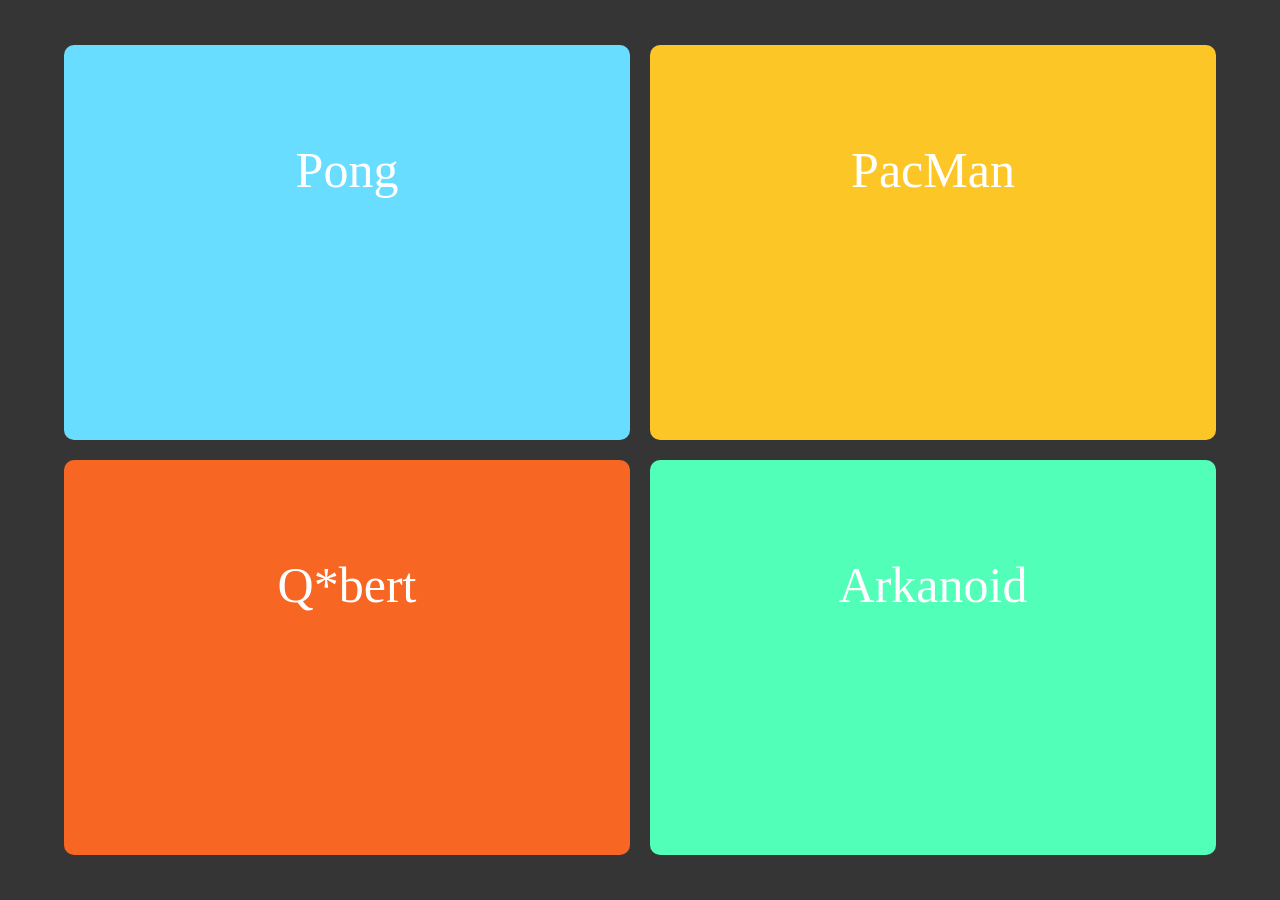
==== multiplayer.html @ eb517a16 "Push to web" ====
<!DOCTYPE html>
<html lang="en">

<head>
    <meta charset="UTF-8">
    <meta name="viewport" content="width=device-width, initial-scale=1.0">
    <title>Game Cards</title>
    <style>
        * {
            margin: 0;
            padding: 0;
            box-sizing: border-box;
        }

        body {
            font-family:"Impact", fantasy;
            font-weight: 400;
            display: flex;
            justify-content: center;
            align-items: center;
            height: 100vh;
            background-color: #353535;
        }

        .grid-container {
            display: grid;
            grid-template-columns: repeat(2, 1fr);  
            grid-template-rows: repeat(2, 1fr);
            gap: 20px;
            width: 90%;
            height: 90%;
        }

        .project-card {
            display: flex;
            flex-direction: column;
            justify-content: space-between;
            align-items: center;
            text-align: center;
            border: 0;
            border-radius: 10px;
            overflow: hidden;
            transition: transform 0.4s;  
        }


        .card-1 {
            background-color: #69DDFF;
        }

        .card-2 {
            background-color: #fcc726;
        }

        .card-3 {
            background-color: #F86624;
        }

        .card-4 {
            background-color: #52FFB8;
        }

        .project-card p {
            padding: 6rem;
            font-size: 50px;
            color: white;
        }

    </style>
</head>

<body onload="loadBtn()">
    <div class="grid-container">
        <div name="submit" class="project-card card-1" onclick="window.location.href='pong.html';">
            <p>Pong</p>
        </div> 
        <div name="submit" class="project-card card-2" onclick="window.location.href='pacman.html';">
            <p>PacMan</p>
        </div>
        <div name="submit" class="project-card card-3" onclick="window.location.href='qbert.html';">
            <p>Q*bert</p>
        </div>
        <div name="submit" class="project-card card-4" onclick="window.location.href='arkanoid.html';">
            <p>Arkanoid</p> 
        </div>
    </div>
</body>

<script src="script.js"></script>

</html>
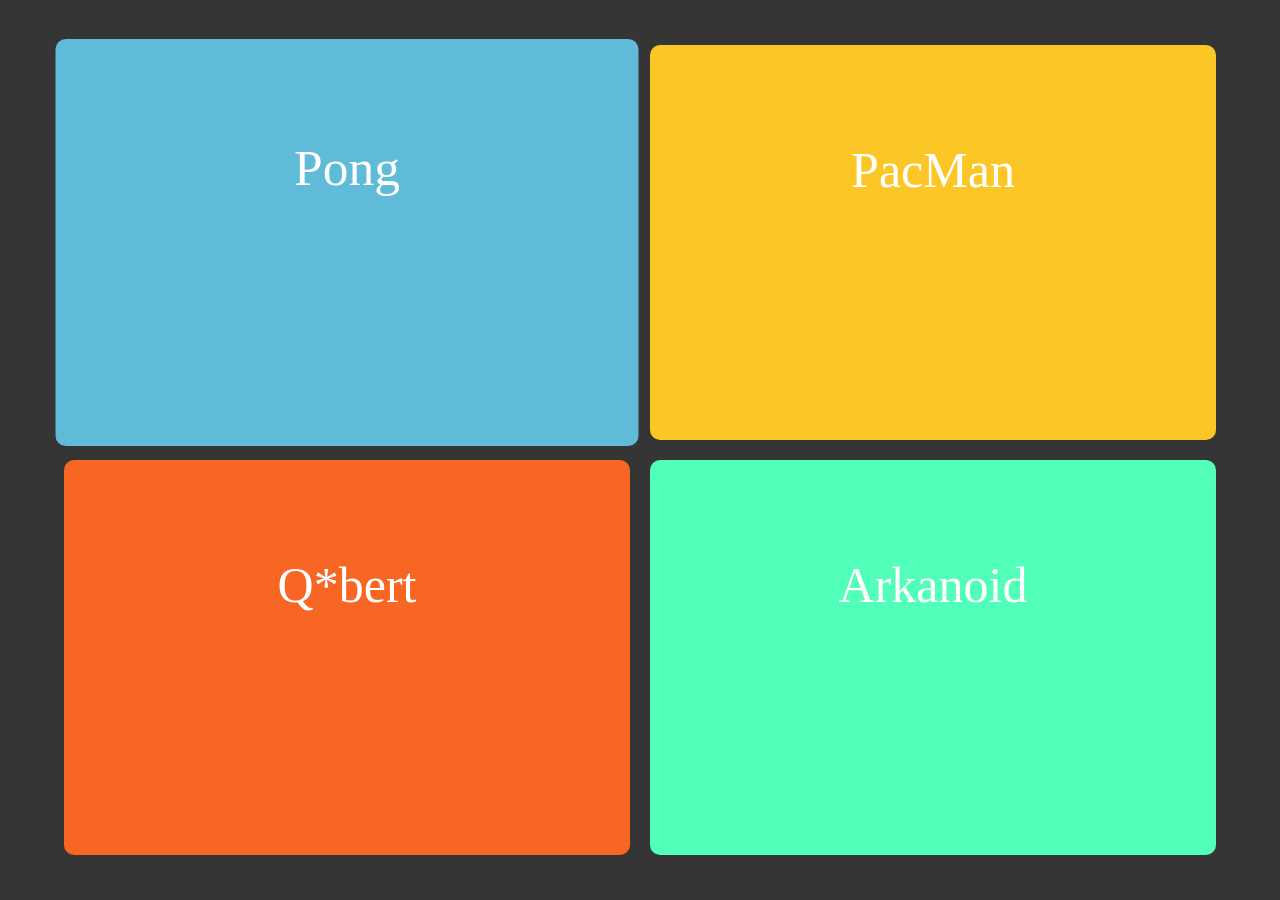
==== commit 3d5487ab: "working pls" ====
--- a/multiplayer.html
+++ b/multiplayer.html
@@ -1,6 +1,5 @@
 <!DOCTYPE html>
 <html lang="en">
-
 <head>
     <meta charset="UTF-8">
     <meta name="viewport" content="width=device-width, initial-scale=1.0">
@@ -13,7 +12,7 @@
         }
 
         body {
-            font-family:"Impact", fantasy;
+            font-family: "Impact", fantasy;
             font-weight: 400;
             display: flex;
             justify-content: center;
@@ -24,7 +23,7 @@
 
         .grid-container {
             display: grid;
-            grid-template-columns: repeat(2, 1fr);  
+            grid-template-columns: repeat(2, 1fr);
             grid-template-rows: repeat(2, 1fr);
             gap: 20px;
             width: 90%;
@@ -40,7 +39,7 @@
             border: 0;
             border-radius: 10px;
             overflow: hidden;
-            transition: transform 0.4s;  
+            transition: transform 0.4s;
         }
 
 
@@ -65,7 +64,6 @@
             font-size: 50px;
             color: white;
         }
-
     </style>
 </head>
 
@@ -73,7 +71,7 @@
     <div class="grid-container">
         <div name="submit" class="project-card card-1" onclick="window.location.href='pong.html';">
             <p>Pong</p>
-        </div> 
+        </div>
         <div name="submit" class="project-card card-2" onclick="window.location.href='pacman.html';">
             <p>PacMan</p>
         </div>
@@ -81,7 +79,7 @@
             <p>Q*bert</p>
         </div>
         <div name="submit" class="project-card card-4" onclick="window.location.href='arkanoid.html';">
-            <p>Arkanoid</p> 
+            <p>Arkanoid</p>
         </div>
     </div>
 </body>
